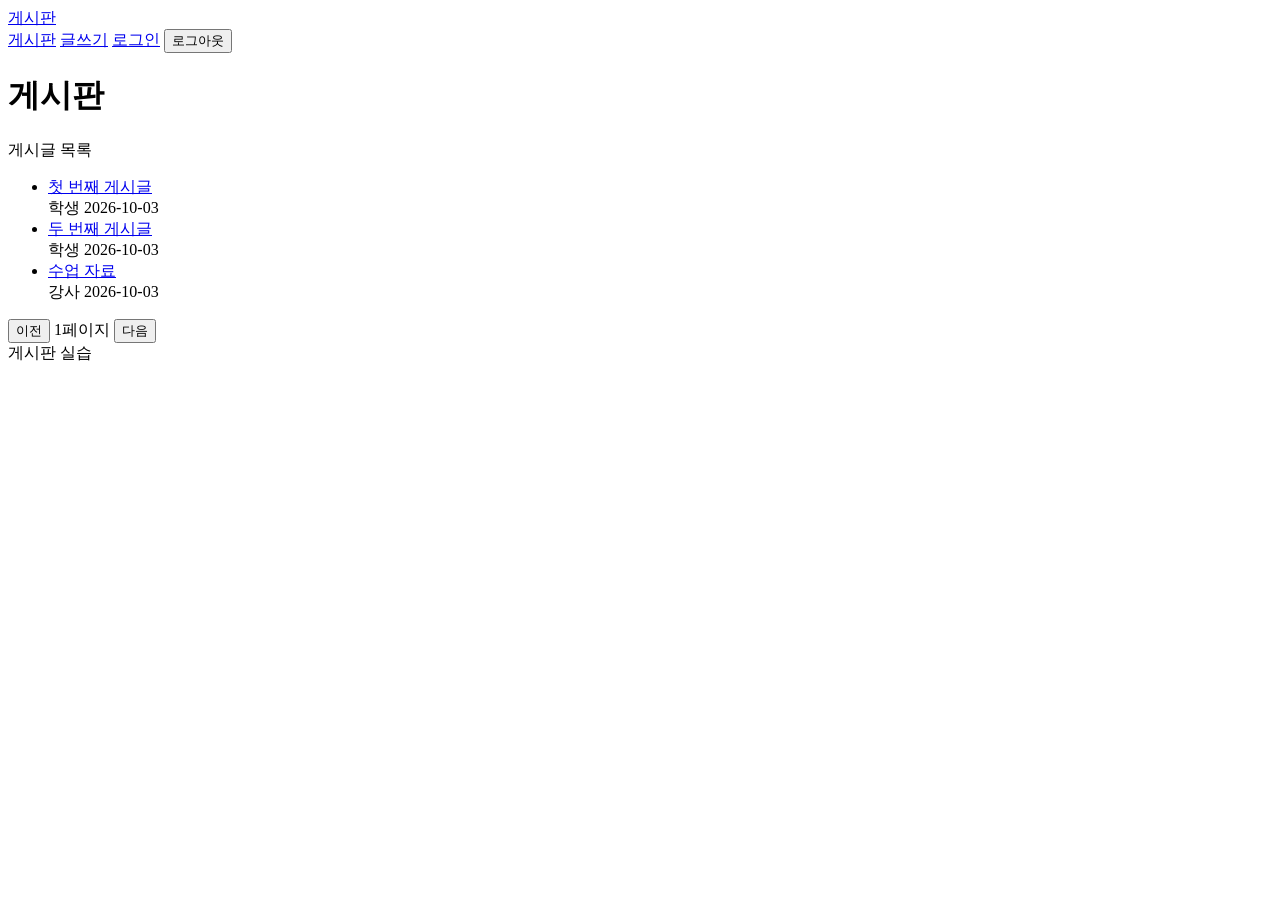
==== index.html @ 9ab0e770 "글 상세 HTML 추가" ====
<!DOCTYPE html>
<html>
    <head>
        <meta charset="UTF-8">
        <title>그린 게시판</title>
    </head>
    <body>
        <header>
            <!--헤더 영역-->
            <a class="brand" href="index.html">게시판</a>
            <nav>
                <a href="index.html">게시판</a>
                <a class="write-link" href="write.html">글쓰기</a>
                <a class="login-link" href="login.html">로그인</a>
                <button class="logout-button" type="button">로그아웃</button>
            </nav>
        </header>
        <main>
            <!--메인 영역-->
            <h1>게시판</h1>
            <p id="list-message" role="status">게시글 목록</p>
            <ul>
                <li>
                    <a href="detail.html">첫 번째 게시글</a>
                    <div>
                        <span>학생</span>
                        <span>2026-10-03</span>
                    </div>
                </li>
                <li>
                    <a href="detail.html">두 번째 게시글</a>
                    <div>
                        <span>학생</span>
                        <span>2026-10-03</span>
                    </div>
                </li>
                <li>
                    <a href="detail.html">수업 자료</a>
                    <div>
                        <span>강사</span>
                        <span>2026-10-03</span>
                    </div>
                </li>
            </ul>

            <div class="pagination">
                <button id="previous-page" type="button">이전</button>
                <span id="page-number">1페이지</span>
                <button id="next-page" type="button">다음</button>

            </div>
        </main>
        <footer>
            <!--하단 푸터 영역-->
            게시판 실습
        </footer>
    </body>
</html>
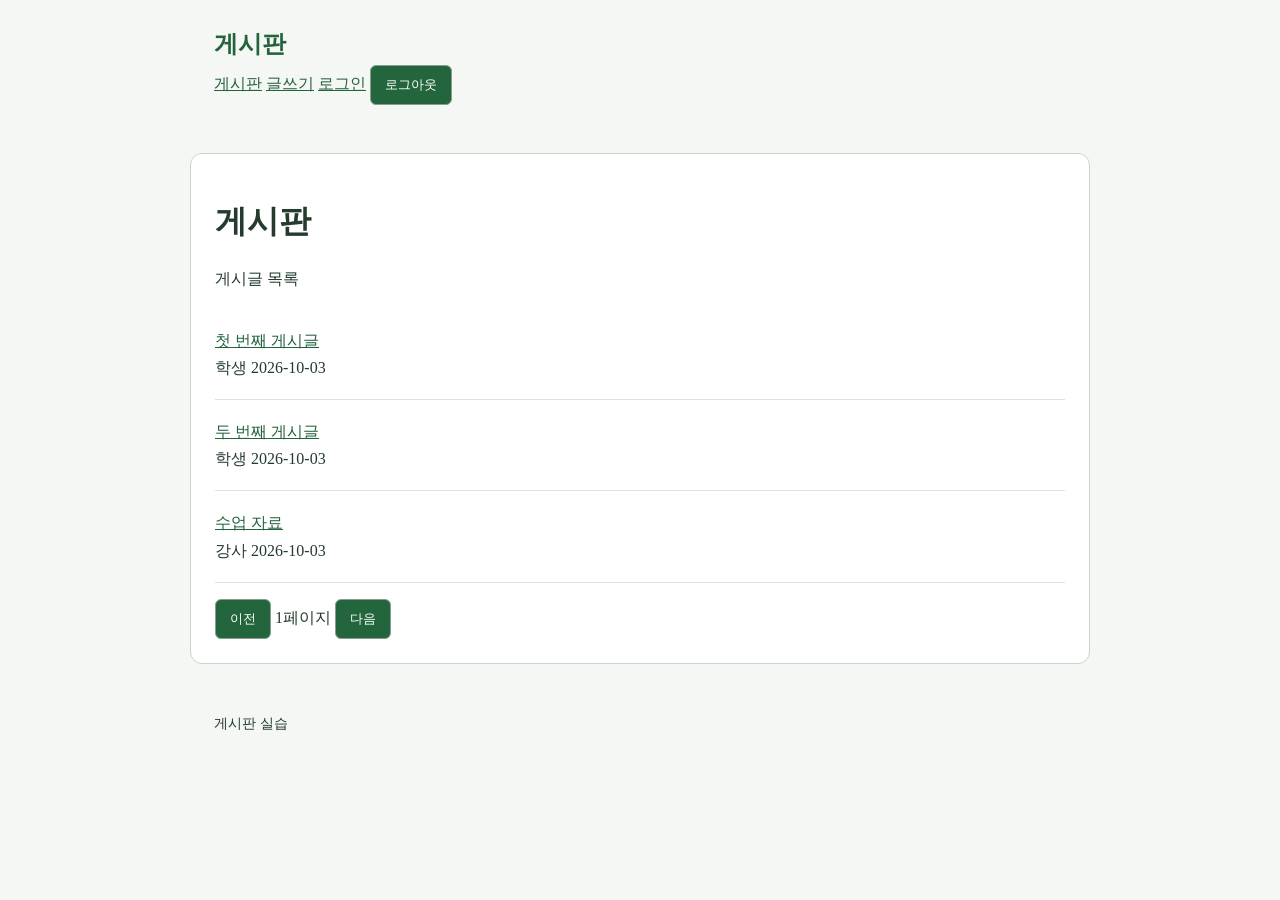
==== commit c819b105: "CSS 스타일 추가" ====
--- a/index.html
+++ b/index.html
@@ -3,6 +3,7 @@
     <head>
         <meta charset="UTF-8">
         <title>그린 게시판</title>
+        <link rel="stylesheet" href="style.css">
     </head>
     <body>
         <header>
--- a/style.css
+++ b/style.css
@@ -0,0 +1,79 @@
+*{
+box-sizing: border-box;
+}
+
+body {
+  margin: 0;
+  background-color: #f4f7f3;
+  color: #243b2d;
+  line-height: 1.7;
+}
+
+header,
+main,
+footer {
+  width: 92%;
+  max-width: 900px;
+  margin: 0 auto;
+  padding: 24px;
+}
+
+main {
+  margin-top: 24px;
+  margin-bottom: 24px;
+  background: white;
+  border: 1px solid #cbd3cc;
+  border-radius: 12px;
+}
+
+a {
+  color: #23633d;
+}
+
+h1,
+h2 {
+  line-height: 1.4;
+}
+
+.brand {
+  font-size: 24px;
+  font-weight: bold;
+  text-decoration: none;
+}
+
+.mata,
+footer {
+  color: 526346;
+  font-size: 14px;
+}
+
+ul {
+  list-style: none;
+  padding: 0px;
+}
+
+li {
+  padding: 18px 0;
+  border-bottom: 1px solid #dce4dc;
+}
+
+button,
+input,
+textarea {
+  padding: 10px 14px;
+  border: 1px solid #8b9d8c;
+  border-radius: 6px;
+}
+
+button {
+  background: #23663d;
+  color: white;
+  cursor: pointer;
+}
+
+input,
+textarea {
+  width: 100%;
+  background: white;
+  color: 243b2d;
+}
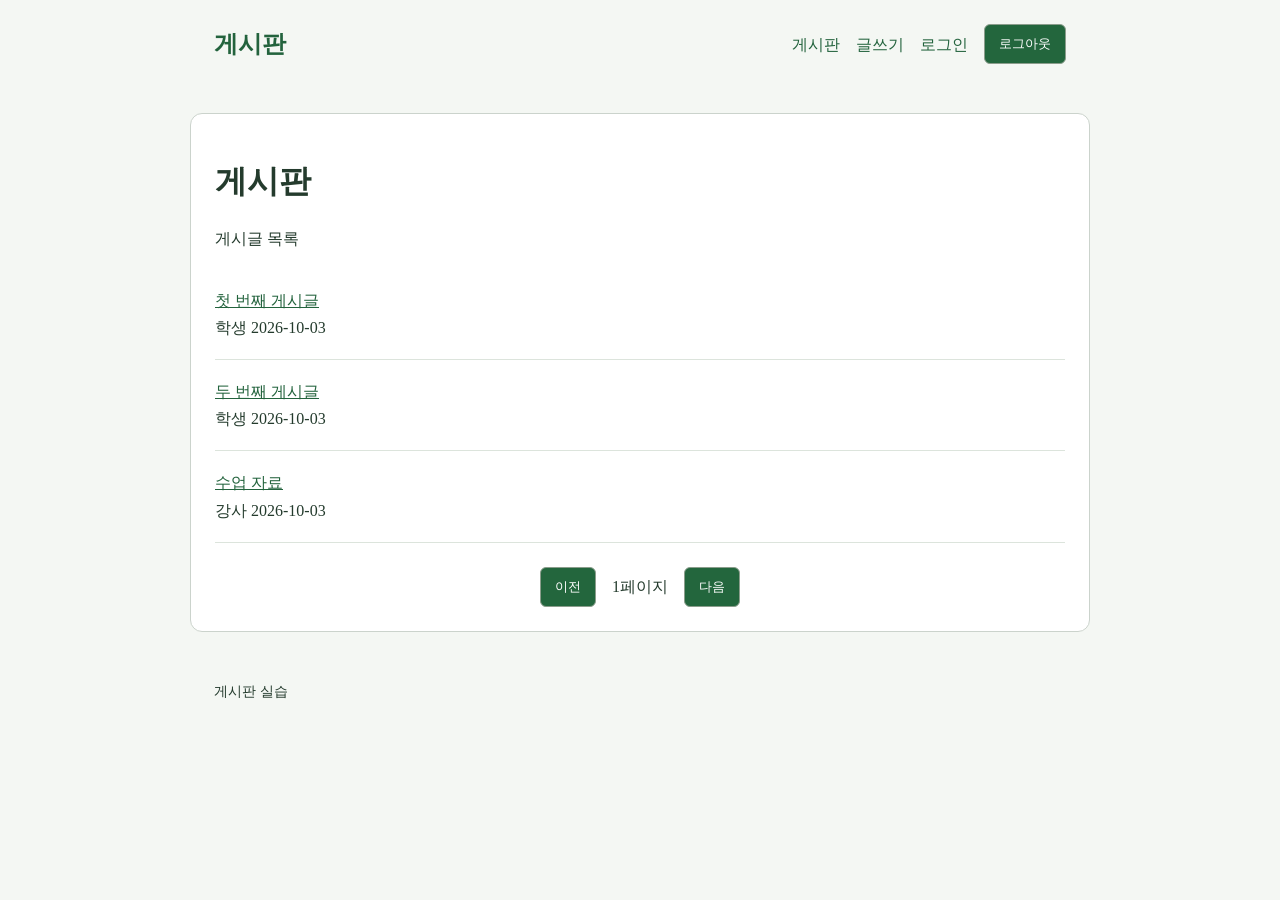
==== commit 60f6e7c2: "CSS 마지막 작업" ====
--- a/index.html
+++ b/index.html
@@ -4,6 +4,7 @@
         <meta charset="UTF-8">
         <title>그린 게시판</title>
         <link rel="stylesheet" href="style.css">
+        <meta name="viewport" content="width=device-width, initial-scale=1">
     </head>
     <body>
         <header>
--- a/style.css
+++ b/style.css
@@ -69,6 +69,20 @@
   background: #23663d;
   color: white;
   cursor: pointer;
+  transition: background-color 0.15s, transform 0.15s;
+}
+
+button:hover:not(:disabled) {
+    background: #174c2c;
+}
+
+button:active:not(:disabled) {
+    transform: scale(0.98);
+}
+
+button:disabled {
+    background: #647269;
+    cursor: not-allowed;
 }
 
 input,
@@ -76,4 +90,73 @@
   width: 100%;
   background: white;
   color: 243b2d;
+}
+
+header {
+    display: flex;
+    align-items: center;
+    justify-content: space-between;
+    flex-wrap: wrap;
+    gap: 16px;
+    background-image: url('images/leaf.svg');
+    background-repeat: no-repeat;
+    background-position: right top;
+}
+
+nav, .meta, .pagination {
+    display: flex;
+    align-items: center;
+    gap: 16px;
+}
+
+.pagination {
+    justify-content: center;
+    margin-top: 24px;
+}
+
+form {
+    display: flex;
+    flex-direction: column;
+    gap: 12px;
+}
+
+#post-content, #comment-list p {
+    white-space: pre-wrap;
+    overflow-wrap: anywhere;
+}
+
+.post-list a {
+    overflow-wrap: anywhere;
+}
+
+img {
+    max-width: 100%;
+    height: auto;
+}
+
+nav > a {
+    text-decoration: none;
+}
+
+form input:focus, form textarea:focus {
+    border-color: #23663d;
+}
+
+a:hover {
+    text-decoration: underline;
+}
+
+@media (max-width: 600px) {
+    header, main, footer {
+        padding: 16px;
+    }
+
+    nav {
+        flex-wrap: wrap;
+        gap: 8px;
+    }
+
+    button[type="submit"] {
+    width: 100%;
+    }
 }
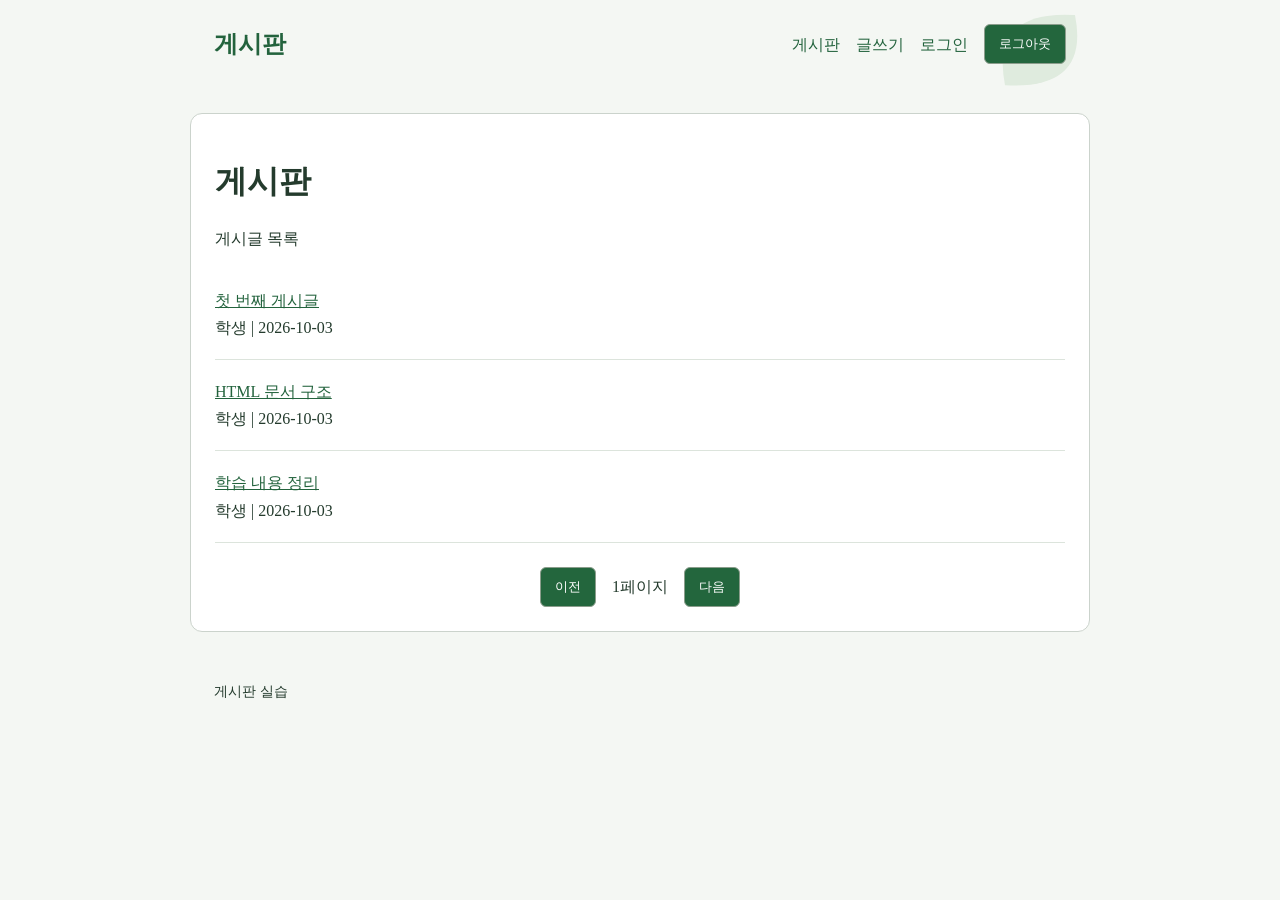
==== commit fd2be504: "JS 게시글 출력" ====
--- a/index.html
+++ b/index.html
@@ -5,6 +5,9 @@
         <title>그린 게시판</title>
         <link rel="stylesheet" href="style.css">
         <meta name="viewport" content="width=device-width, initial-scale=1">
+        <script defer src="js/data.js"></script>
+        <script defer src="js/render.js"></script>
+        <script defer src="js/list.js"></script>
     </head>
     <body>
         <header>
@@ -21,29 +24,7 @@
             <!--메인 영역-->
             <h1>게시판</h1>
             <p id="list-message" role="status">게시글 목록</p>
-            <ul>
-                <li>
-                    <a href="detail.html">첫 번째 게시글</a>
-                    <div>
-                        <span>학생</span>
-                        <span>2026-10-03</span>
-                    </div>
-                </li>
-                <li>
-                    <a href="detail.html">두 번째 게시글</a>
-                    <div>
-                        <span>학생</span>
-                        <span>2026-10-03</span>
-                    </div>
-                </li>
-                <li>
-                    <a href="detail.html">수업 자료</a>
-                    <div>
-                        <span>강사</span>
-                        <span>2026-10-03</span>
-                    </div>
-                </li>
-            </ul>
+            <ul id="post-list"></ul>
 
             <div class="pagination">
                 <button id="previous-page" type="button">이전</button>
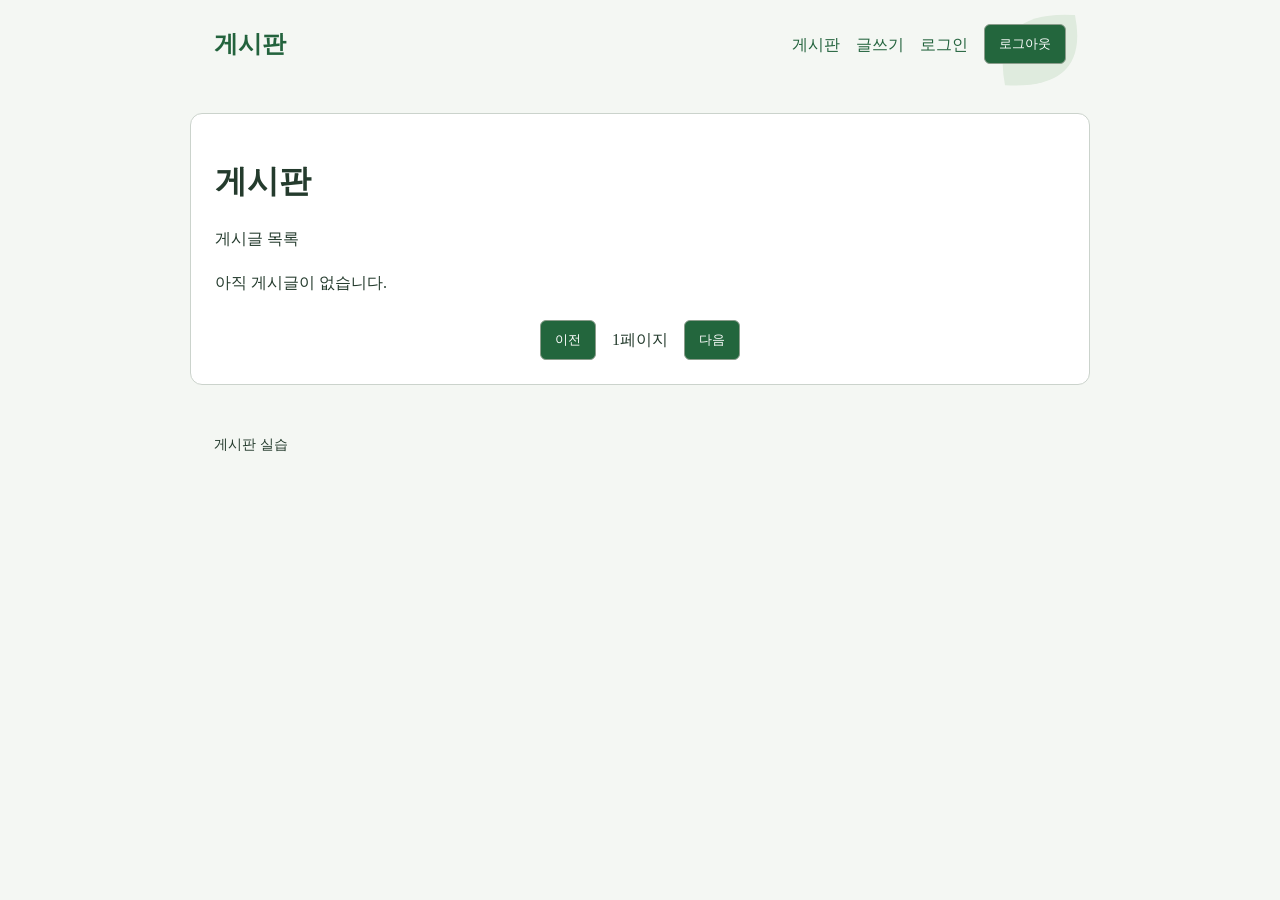
==== commit 4f59e785: "게시글/댓글 등록 및 로컬 스토리지 저장 기능 구현" ====
--- a/index.html
+++ b/index.html
@@ -5,7 +5,7 @@
         <title>그린 게시판</title>
         <link rel="stylesheet" href="style.css">
         <meta name="viewport" content="width=device-width, initial-scale=1">
-        <script defer src="js/data.js"></script>
+        <script defer src="js/storage.js"></script>
         <script defer src="js/render.js"></script>
         <script defer src="js/list.js"></script>
     </head>
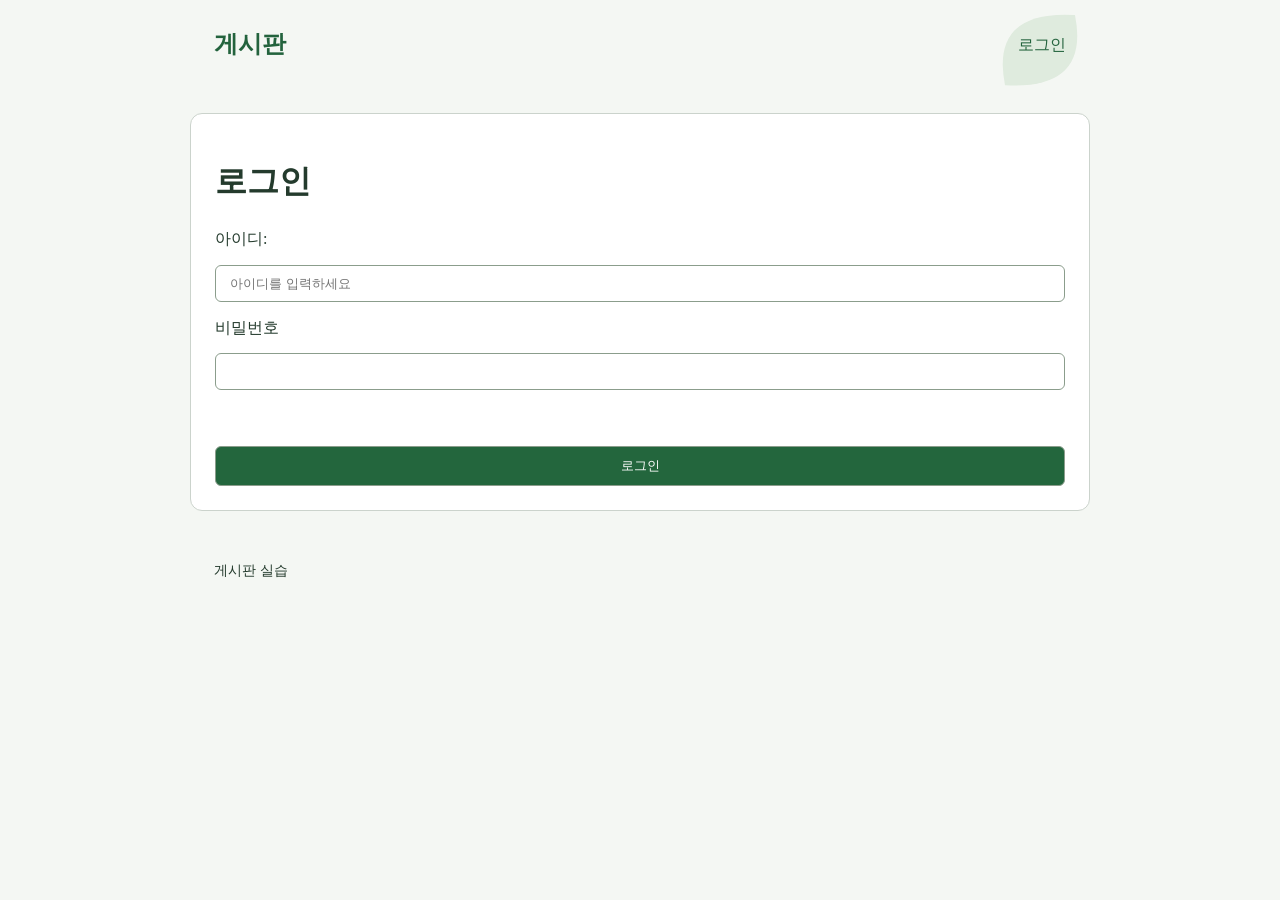
==== commit 5cc61f24: "로그인 상태에 따른 메뉴 및 기능 접근 처리 1. Auth 공통 기능 분리 2. 로그인 상태에 따른 메뉴 랜더링 처리 3. 로그이 상태에 따른 기능/URL 접근 처리" ====
--- a/index.html
+++ b/index.html
@@ -5,6 +5,7 @@
         <title>그린 게시판</title>
         <link rel="stylesheet" href="style.css">
         <meta name="viewport" content="width=device-width, initial-scale=1">
+        <script defer src="js/auth.js"></script>
         <script defer src="js/storage.js"></script>
         <script defer src="js/render.js"></script>
         <script defer src="js/list.js"></script>
